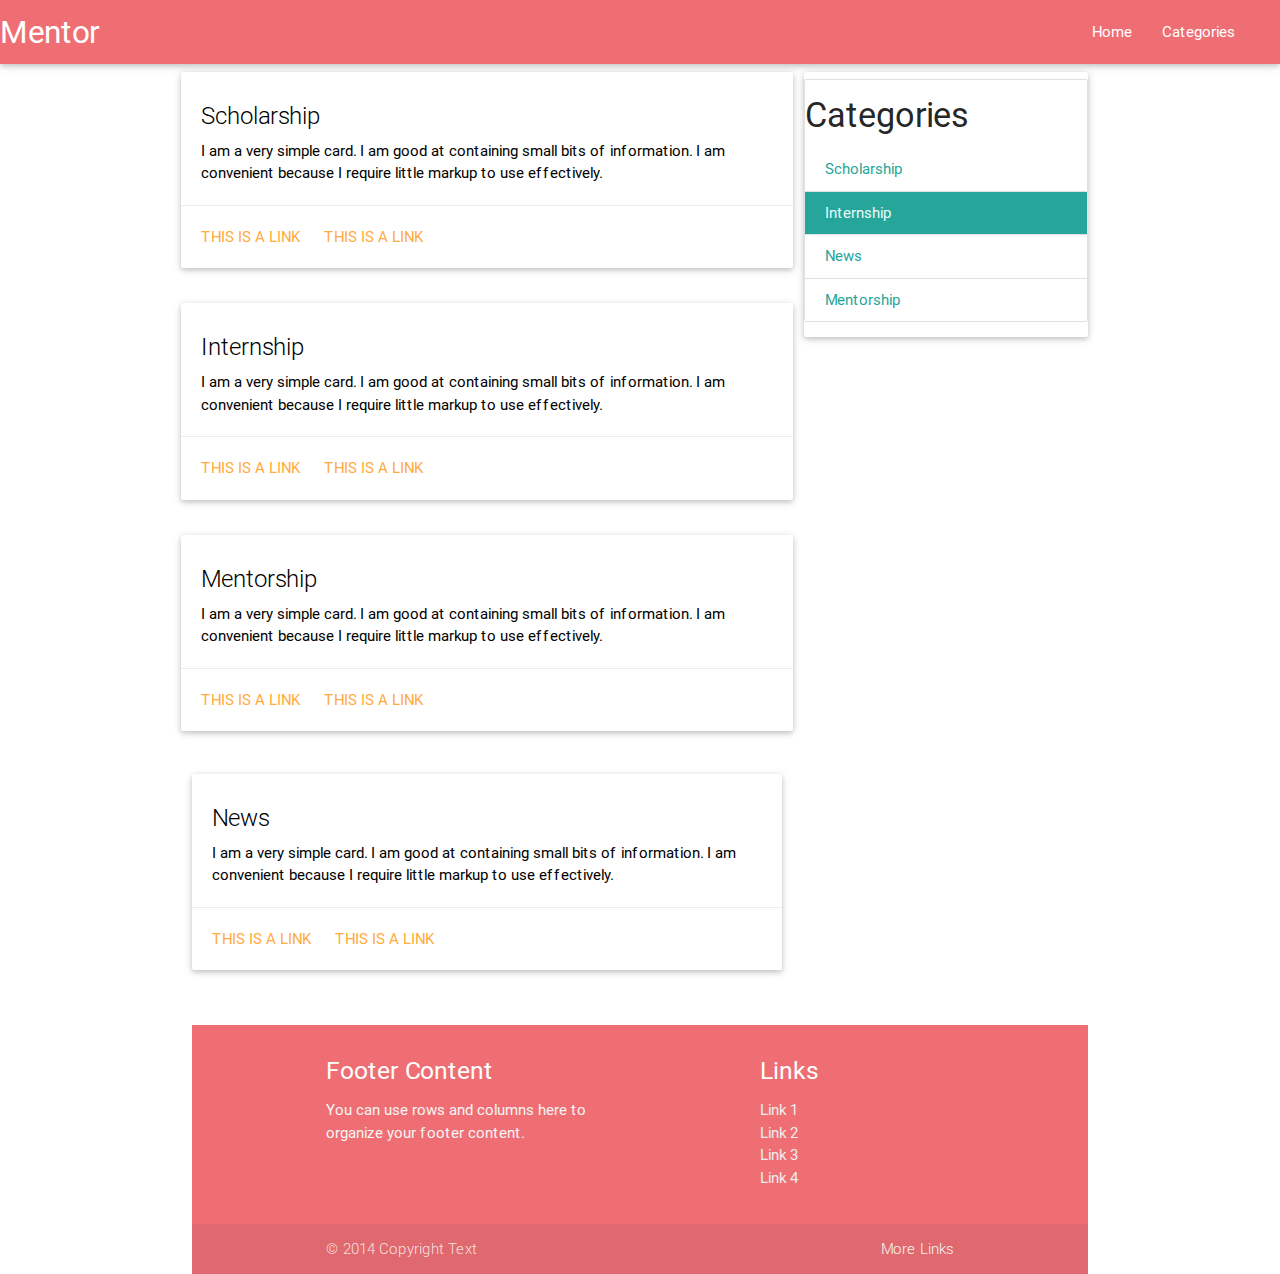
==== login.html @ c359ffea "Modified ui skeleton" ====
<!DOCTYPE html>
<html>
<head>
  <!--Import Google Icon Font-->
  <link href="http://fonts.googleapis.com/icon?family=Material+Icons" rel="stylesheet">
  <!--Import materialize.css-->
  <link type="text/css" rel="stylesheet" href="css/materialize.min.css"  media="screen,projection"/>
  <link rel="stylesheet" href="style.css">

  <!--Let browser know website is optimized for mobile-->
  <meta name="viewport" content="width=device-width, initial-scale=1.0"/>
</head>

<body>
 <nav>
  <div class="nav-wrapper  ">
    <a href="#" class="brand-logo">Mentor</a>
    <ul id="nav-mobile" class="right hide-on-med-and-down">
      <li><a href="sass.html">Home</a></li>
      <li><a href="badges.html">Categories</a></li>
      <li><a href="collapsible.html"></a></li>
    </ul>
  </div>
</nav>
<!--end of navbar-->
<!--estart of post area-->
<div id="postArea" class="container">
<div class="row">
  <div class="col l8">
        <div class="row">
          <div class="card white">
            <div class="card-content black-text">
              <span class="card-title black-text">Scholarship</span>
              <p>I am a very simple card. I am good at containing small bits of information.
                I am convenient because I require little markup to use effectively.</p>
              </div>
              <div class="card-action">
                <a href="#">This is a link</a>
                <a href="#">This is a link</a>
              </div>
            </div>
        </div>
        <div class="row">
            <div class="card white">
              <div class="card-content black-text">
                <span class="card-title black-text">Internship</span>
                <p>I am a very simple card. I am good at containing small bits of information.
                  I am convenient because I require little markup to use effectively.</p>
                </div>
                <div class="card-action">
                  <a href="#">This is a link</a>
                  <a href="#">This is a link</a>
                </div>
            </div>
          </div>
          <div class="row">
              <div class="card white">
                <div class="card-content black-text">
                  <span class="card-title black-text">Mentorship</span>
                  <p>I am a very simple card. I am good at containing small bits of information.
                    I am convenient because I require little markup to use effectively.</p>
                  </div>
                  <div class="card-action">
                    <a href="#">This is a link</a>
                    <a href="#">This is a link</a>
                  </div>
              </div>
            </div>
            <div class="row">
            <div class="col l12">
                <div class="card white">
                  <div class="card-content black-text">
                    <span class="card-title black-text">News</span>
                    <p>I am a very simple card. I am good at containing small bits of information.
                      I am convenient because I require little markup to use effectively.</p>
                    </div>
                    <div class="card-action">
                      <a href="#">This is a link</a>
                      <a href="#">This is a link</a>
                    </div>
                  </div>
                  </div>
              </div>
            </div>
          <!--end of post area-->
          <div class="col l4">
            <div class="row">
              <div class="col l12">
                <div class="card white">
                  
      <div class="collection">

        <li class="collection-header"><h4>Categories</h4></li>
        <a href="#!" class="collection-item">Scholarship</a>
        <a href="#!" class="collection-item active">Internship</a>
        <a href="#!" class="collection-item">News</a>
        <a href="#!" class="collection-item">Mentorship</a>
      </div>
                  </div>
              </div>
          </div>


        </div>
        </div>
        <!--footer-->

        <footer class="page-footer">
          <div class="container">
            <div class="row">
              <div class="col l6 s12">
                <h5 class="white-text">Footer Content</h5>
                <p class="grey-text text-lighten-4">You can use rows and columns here to organize your footer content.</p>
              </div>
              <div class="col l4 offset-l2 s12">
                <h5 class="white-text">Links</h5>
                <ul>

                  <li><a class="grey-text text-lighten-3" href="#!">Link 1</a></li>
                  <li><a class="grey-text text-lighten-3" href="#!">Link 2</a></li>
                  <li><a class="grey-text text-lighten-3" href="#!">Link 3</a></li>
                  <li><a class="grey-text text-lighten-3" href="#!">Link 4</a></li>
                </ul>
              </div>
            </div>
          </div>
          <div class="footer-copyright">
            <div class="container">
              © 2014 Copyright Text
              <a class="grey-text text-lighten-4 right" href="#!">More Links</a>
            </div>
          </div>
        </footer>
        <!--end of footer-->




        <!--Import jQuery before materialize.js-->
        <script type="text/javascript" src="https://code.jquery.com/jquery-2.1.1.min.js"></script>
        <script type="text/javascript" src="js/materialize.min.js"></script>
      </body>
      </html>
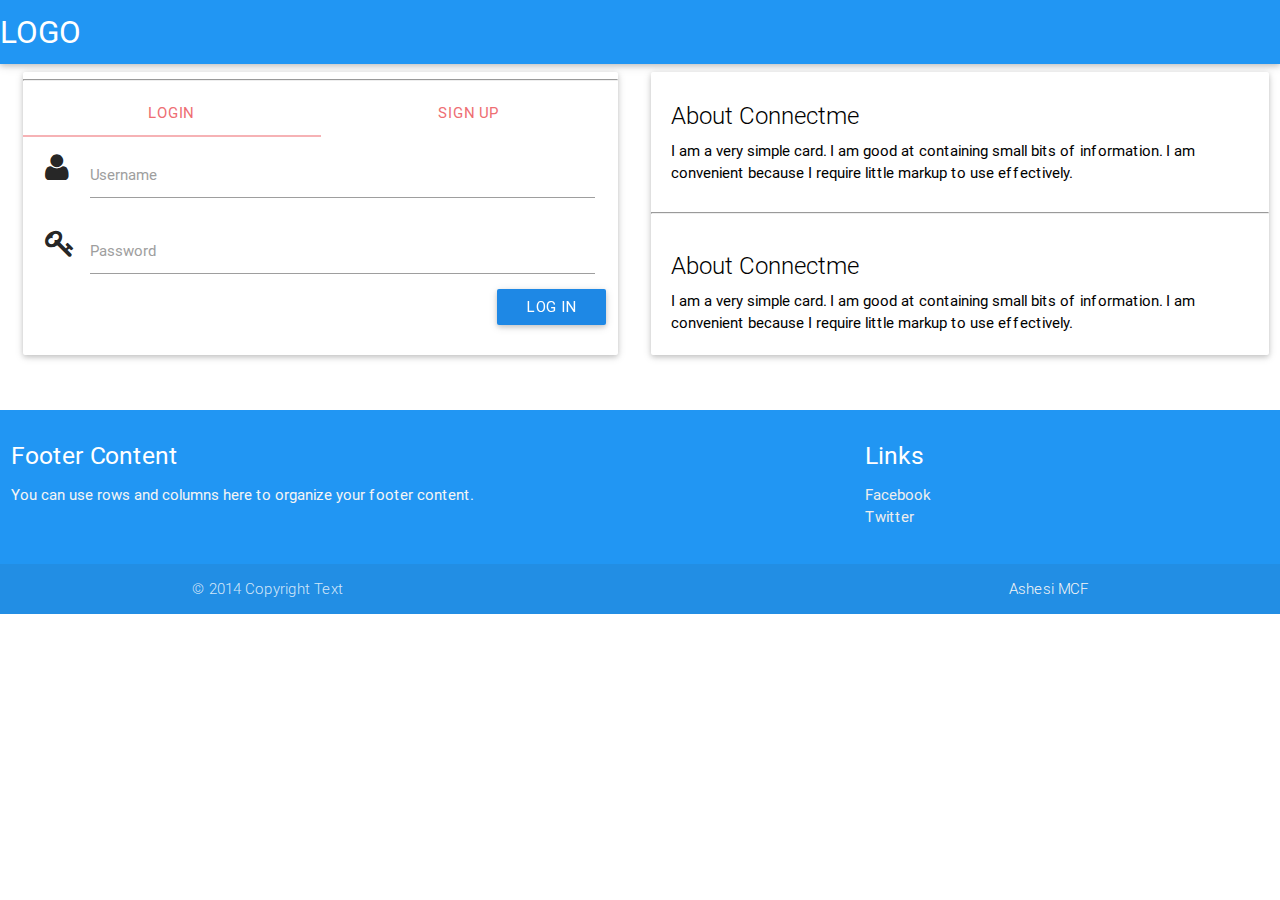
==== commit 4042b09b: "Working login ui" ====
--- a/login.html
+++ b/login.html
@@ -1,143 +1,168 @@
 <!DOCTYPE html>
 <html>
 <head>
-  <!--Import Google Icon Font-->
+  <!--Import Google Icon Font
   <link href="http://fonts.googleapis.com/icon?family=Material+Icons" rel="stylesheet">
-  <!--Import materialize.css-->
+
   <link type="text/css" rel="stylesheet" href="css/materialize.min.css"  media="screen,projection"/>
-  <link rel="stylesheet" href="style.css">
+  <link rel="stylesheet" href="css/style.css">
+  <link rel="stylesheet" href="font/css/font-awesome.min.css">
 
-  <!--Let browser know website is optimized for mobile-->
+  Let browser know website is optimized for mobile-->
+  <!-- <link href="https://fonts.googleapis.com/icon?family=Material+Icons" rel="stylesheet"> -->
+  <link href="css/materialize.min.css" type="text/css" rel="stylesheet" media="screen,projection"/>
+  <link href="css/style.css" type="text/css" rel="stylesheet" media="screen,projection"/>
+  <link rel="stylesheet" href="font/css/font-awesome.min.css">
   <meta name="viewport" content="width=device-width, initial-scale=1.0"/>
 </head>
 
 <body>
  <nav>
-  <div class="nav-wrapper  ">
-    <a href="#" class="brand-logo">Mentor</a>
+  <div class="nav-wrapper blue ">
+    <a href="#" class="brand-logo">LOGO</a>
     <ul id="nav-mobile" class="right hide-on-med-and-down">
-      <li><a href="sass.html">Home</a></li>
-      <li><a href="badges.html">Categories</a></li>
-      <li><a href="collapsible.html"></a></li>
     </ul>
   </div>
 </nav>
 <!--end of navbar-->
 <!--estart of post area-->
-<div id="postArea" class="container">
-<div class="row">
-  <div class="col l8">
-        <div class="row">
-          <div class="card white">
-            <div class="card-content black-text">
-              <span class="card-title black-text">Scholarship</span>
-              <p>I am a very simple card. I am good at containing small bits of information.
-                I am convenient because I require little markup to use effectively.</p>
-              </div>
-              <div class="card-action">
-                <a href="#">This is a link</a>
-                <a href="#">This is a link</a>
-              </div>
+<div id="postArea" class="contain">
+  <div class="row">
+   <div class="col l6">
+    <div class="row">
+      <div class="col l12">
+        <div class="card white">
+
+          <hr>
+          <ul class="tabs">
+            <li class="tab col s3"><a class="active"  href="#login">Login</a></li>
+            <li class="tab col s3"><a href="#signup">Sign up</a></li>
+          </ul>
+
+          <div id="login" class="col s12 textcontainer ">
+            <div class="error_area center" id="error_area">
+
             </div>
-        </div>
-        <div class="row">
-            <div class="card white">
-              <div class="card-content black-text">
-                <span class="card-title black-text">Internship</span>
-                <p>I am a very simple card. I am good at containing small bits of information.
-                  I am convenient because I require little markup to use effectively.</p>
-                </div>
-                <div class="card-action">
-                  <a href="#">This is a link</a>
-                  <a href="#">This is a link</a>
-                </div>
+            <div class="input-field col s12">
+              <i class="fa fa-user prefix"></i>
+              <input id="username" type="text" class="validate" autocomplete="off">
+              <label for="username">Username</label>
+            </div>
+            <div class="input-field col s12 mypass">
+              <i class="fa fa-key prefix"></i>
+              <input id="password" type="password" class="validate" autocomplete="off">
+              <label for="password">Password</label>
+            </div>
+            <div class="loginfooter right">
+              <button onclick="Login()" type="submit" class="btn waves-effect wave-dark loginbtn blue darken-1 center-align">Log In</button>
+
             </div>
           </div>
-          <div class="row">
-              <div class="card white">
-                <div class="card-content black-text">
-                  <span class="card-title black-text">Mentorship</span>
-                  <p>I am a very simple card. I am good at containing small bits of information.
-                    I am convenient because I require little markup to use effectively.</p>
-                  </div>
-                  <div class="card-action">
-                    <a href="#">This is a link</a>
-                    <a href="#">This is a link</a>
-                  </div>
-              </div>
+          <div id="signup" class="col s12 textcontainer">
+            <div class="error_area center" id="error_area">
             </div>
-            <div class="row">
-            <div class="col l12">
-                <div class="card white">
-                  <div class="card-content black-text">
-                    <span class="card-title black-text">News</span>
-                    <p>I am a very simple card. I am good at containing small bits of information.
-                      I am convenient because I require little markup to use effectively.</p>
-                    </div>
-                    <div class="card-action">
-                      <a href="#">This is a link</a>
-                      <a href="#">This is a link</a>
-                    </div>
-                  </div>
-                  </div>
-              </div>
+
+            <div class="input-field col s12">
+              <i class="fa fa-user prefix"></i>
+              <input id="firstname" type="text" class="validate" autocomplete="off">
+              <label for="firstname">Firstname</label>
             </div>
-          <!--end of post area-->
-          <div class="col l4">
-            <div class="row">
-              <div class="col l12">
-                <div class="card white">
-                  
-      <div class="collection">
+            <div class="input-field col s12">
+              <i class="fa fa-user prefix"></i>
+              <input id="lastname" type="text" class="validate" autocomplete="off">
+              <label for="lastname">lastname</label>
+            </div>
+            <div class="input-field col s12">
+              <i class="fa fa-envelope prefix"></i>
+              <input id="email" type="email" class="validate" autocomplete="off">
+              <label for="email">Email</label>
+            </div>
+            <div class="input-field col s12">
+              <i class="fa fa-phone prefix"></i>
+              <input id="phone" type="tel" class="validate" autocomplete="off">
+              <label for="phone">Phone</label>
+            </div>
+            <div class="input-field col s12">
+            <i class="fa fa-users prefix"></i>
+              <select class="usertype">
+                <option value="" disabled selected>select user type</option>
+                <option value="Student">Student</option>
+                <option value="Mentor">Mentor</option>
+              </select>
+              <label>User type</label>
 
-        <li class="collection-header"><h4>Categories</h4></li>
-        <a href="#!" class="collection-item">Scholarship</a>
-        <a href="#!" class="collection-item active">Internship</a>
-        <a href="#!" class="collection-item">News</a>
-        <a href="#!" class="collection-item">Mentorship</a>
-      </div>
-                  </div>
-              </div>
-          </div>
-
-
-        </div>
-        </div>
-        <!--footer-->
-
-        <footer class="page-footer">
-          <div class="container">
-            <div class="row">
-              <div class="col l6 s12">
-                <h5 class="white-text">Footer Content</h5>
-                <p class="grey-text text-lighten-4">You can use rows and columns here to organize your footer content.</p>
-              </div>
-              <div class="col l4 offset-l2 s12">
-                <h5 class="white-text">Links</h5>
-                <ul>
-
-                  <li><a class="grey-text text-lighten-3" href="#!">Link 1</a></li>
-                  <li><a class="grey-text text-lighten-3" href="#!">Link 2</a></li>
-                  <li><a class="grey-text text-lighten-3" href="#!">Link 3</a></li>
-                  <li><a class="grey-text text-lighten-3" href="#!">Link 4</a></li>
-                </ul>
-              </div>
+            </div>
+            <div class="input-field col s12 mypass">
+              <i class="fa fa-key prefix"></i>
+              <input id="password" type="password" class="validate" autocomplete="off">
+              <label for="password">Password</label>
+            </div>
+            <div class="loginfooter right">
+              <button onclick="signUp()" type="submit" class="btn waves-effect wave-dark blue darken-1 center-align">Sign Up</button>
             </div>
           </div>
-          <div class="footer-copyright">
-            <div class="container">
-              © 2014 Copyright Text
-              <a class="grey-text text-lighten-4 right" href="#!">More Links</a>
+        </div>
+      </div>
+    </div>
+  </div>
+  <div class="col l6">
+    <div class="row">
+      <div class="card white">
+        <div class="card-content black-text">
+          <span class="card-title black-text">About Connectme</span>
+          <p>I am a very simple card. I am good at containing small bits of information.
+            I am convenient because I require little markup to use effectively.</p>
+          </div>
+          <hr>
+          <div class="card-content black-text">
+            <span class="card-title black-text">About Connectme</span>
+            <p>I am a very simple card. I am good at containing small bits of information.
+              I am convenient because I require little markup to use effectively.</p>
             </div>
           </div>
-        </footer>
-        <!--end of footer-->
+        </div>
+      </div>
+      <!--end of post area-->
 
+    </div>
+    <!--footer-->
 
+    <footer class="page-footer blue">
+      <div class="contain">
+        <div class="row">
+          <div class="col l6 s12">
+            <h5 class="white-text">Footer Content</h5>
+            <p class="grey-text text-lighten-4">You can use rows and columns here to organize your footer content.</p>
+          </div>
+          <div class="col l4 offset-l2 s12">
+            <h5 class="white-text">Links</h5>
+            <ul>
 
+              <li><a class="grey-text text-lighten-3" href="#!">Facebook</a></li>
+              <li><a class="grey-text text-lighten-3" href="#!">Twitter</a></li>
+            </ul>
+          </div>
+        </div>
+      </div>
+      <div class="footer-copyright">
+        <div class="container">
+          © 2014 Copyright Text
+          <a class="grey-text text-lighten-4 right" href="#!">Ashesi MCF</a>
+        </div>
+      </div>
+    </footer>
+    <!--end of footer-->
 
-        <!--Import jQuery before materialize.js-->
-        <script type="text/javascript" src="https://code.jquery.com/jquery-2.1.1.min.js"></script>
-        <script type="text/javascript" src="js/materialize.min.js"></script>
-      </body>
-      </html>+<!--Import jQuery before materialize.js-->
+<script type="text/javascript" src="https://code.jquery.com/jquery-2.1.1.min.js"></script>
+<script src="js/jquery.js"></script>
+<script type="text/javascript" src="js/materialize.min.js"></script>
+
+<script src="js/script.js"></script>
+ <script type="text/javascript">
+   $(document).ready(function() {
+    $('select').material_select();
+});
+</script>
+</body>
+</html>--- a/css/style.css
+++ b/css/style.css
@@ -0,0 +1,7 @@
+.textcontainer{
+	width: 50%;
+	margin-bottom: 30px;
+}
+.usertype{
+	margin-left: 40px;
+}
--- a/css/style.css
+++ b/css/style.css
@@ -0,0 +1,7 @@
+.textcontainer{
+	width: 50%;
+	margin-bottom: 30px;
+}
+.usertype{
+	margin-left: 40px;
+}
